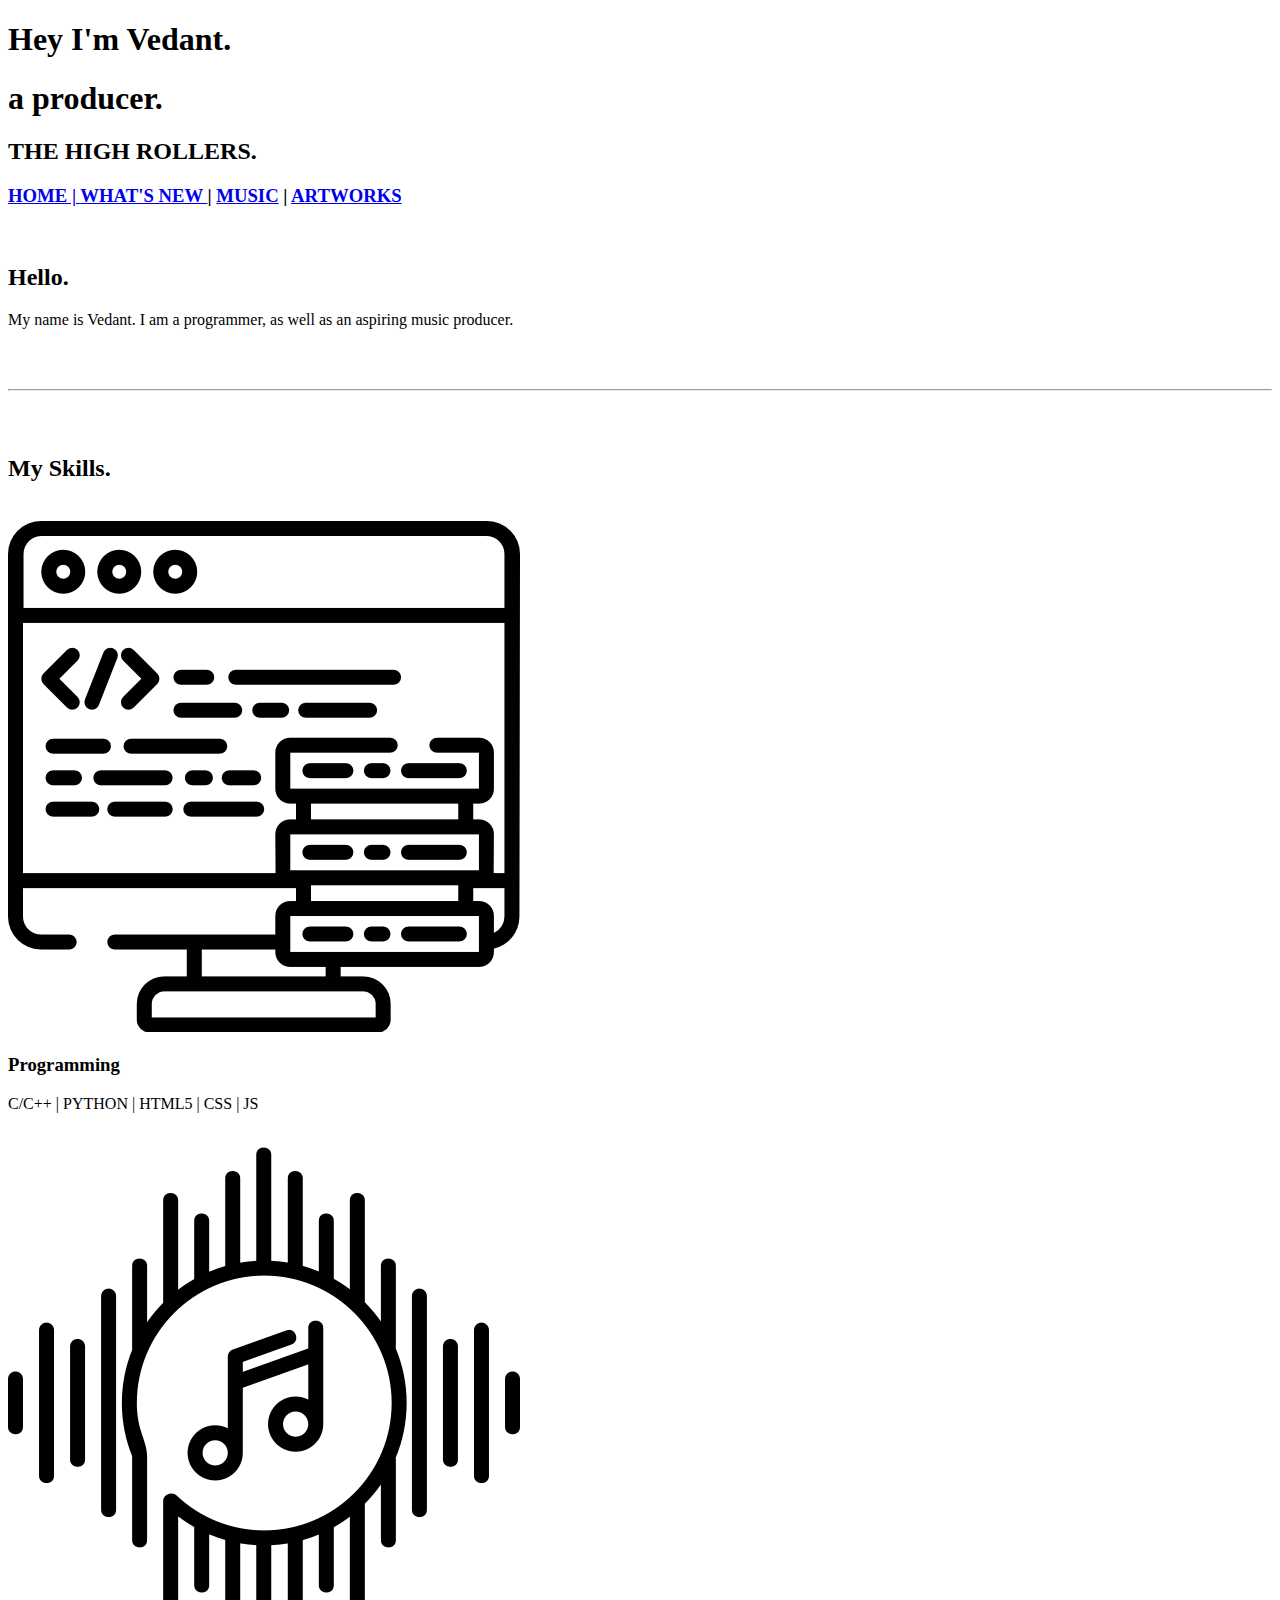
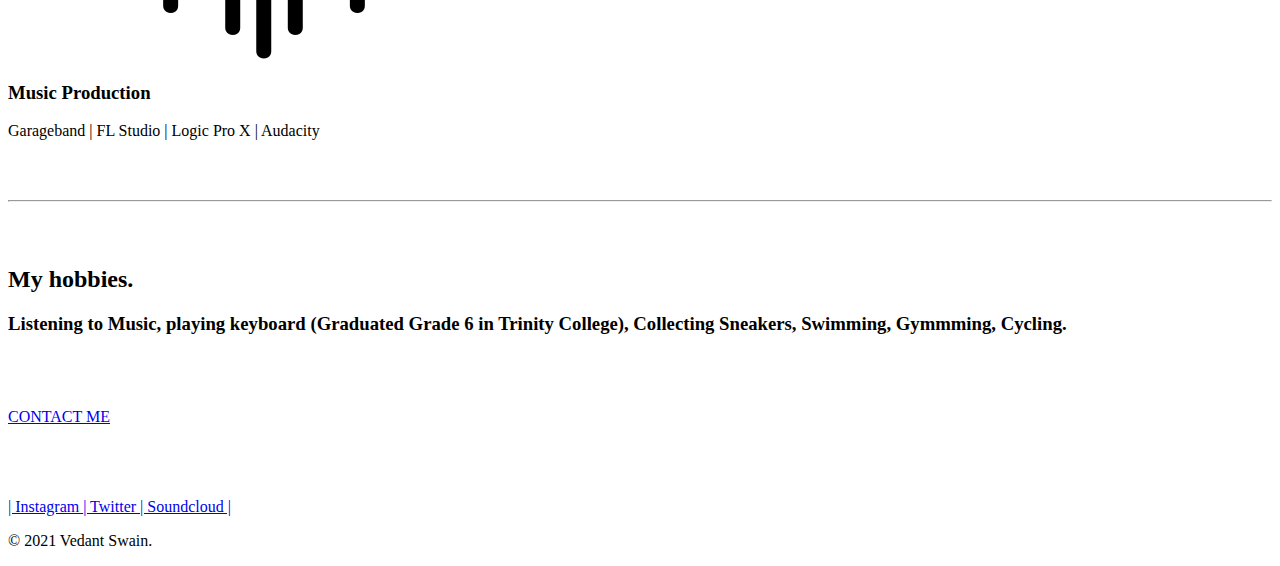
==== index.html @ bf3c6ec9 "Add files via upload" ====
<!DOCTYPE html>
<html lang="en" dir="ltr">

<head>
  <meta charset="utf-8">
  <title>Vedant's Site</title>
  <link rel="stylesheet" href="css/styles.css">
  <link rel="icon" href="favicon.ico">
  <link href="https://fonts.googleapis.com/css2?family=Merriweather:wght@300&family=Montserrat:wght@100&family=Sacramento&display=swap" rel="stylesheet">
  <link href="https://fonts.googleapis.com/css2?family=Press+Start+2P&display=swap" rel="stylesheet">

</head>

<body>



    <div class="boy">

      <h1 class="mate">Hey I'm Vedant.</h1>
      <h1 class="mate">a producer.</h1>

    </div>
    <div class="topper2">
      <h2 class="high">THE HIGH ROLLERS.</h2>
      <h3 class="higher"><a href="index.html">HOME | </a><a href="whatsnew.html">WHAT'S NEW </a>| <a href="music.html">MUSIC</a> | <a href="artworks.html">ARTWORKS</a> </h3>

    </div>
  <div class="middle-container">
    <div class="profile">
      <img src="" alt="">

      <h2>Hello.</h2>
      <p>My name is Vedant. I am a programmer, as well as an aspiring music producer.</p>
    </div>
    <br>
    <br>

    <hr>
    <br>
    <br>
    <div class="skills">
      <h2>My Skills.</h2>
      <br>
      <div class="skill-row">
        <img class="comp" src="images\data.png" alt="">
        <br>
        <h3>Programming</h3>
        <p> C/C++ | PYTHON | HTML5 | CSS | JS </p>
      </div>
      <br>
      <div class="skill-row">
        <img class="comp" src="images\music.png" alt="">
        <br>
        <h3>Music Production</h3>
        <p> Garageband | FL Studio | Logic Pro X | Audacity </p>
      </div>
      <br>
      <br>

    <hr>
    <br>
    <br>
    <div class="contact-me">
      <h2>My hobbies.</h2>
      <h3>Listening to Music, playing keyboard (Graduated Grade 6 in Trinity College), Collecting Sneakers, Swimming, Gymmming, Cycling.</h3>
      <h3></h3>
      <br><br><br>
      <a class="btn" href="mailto:vedantswain911@email.com">CONTACT ME</a>
    </div>
  </div>

  <br>
  <br>
  <br>
  <br>



  <div class="bottom-container">
    <a class="footer-link" href="https://www.instagram.com/trashcodagama/">| Instagram </a>
    <a class="footer-link" href="https://twitter.com/trashcodagama">| Twitter </a>
    <a class="footer-link" href="https://soundcloud.com/v-s-313606495">| Soundcloud |</a>
    <p>© 2021 Vedant Swain.</p>
  </div>




</body>

</html>
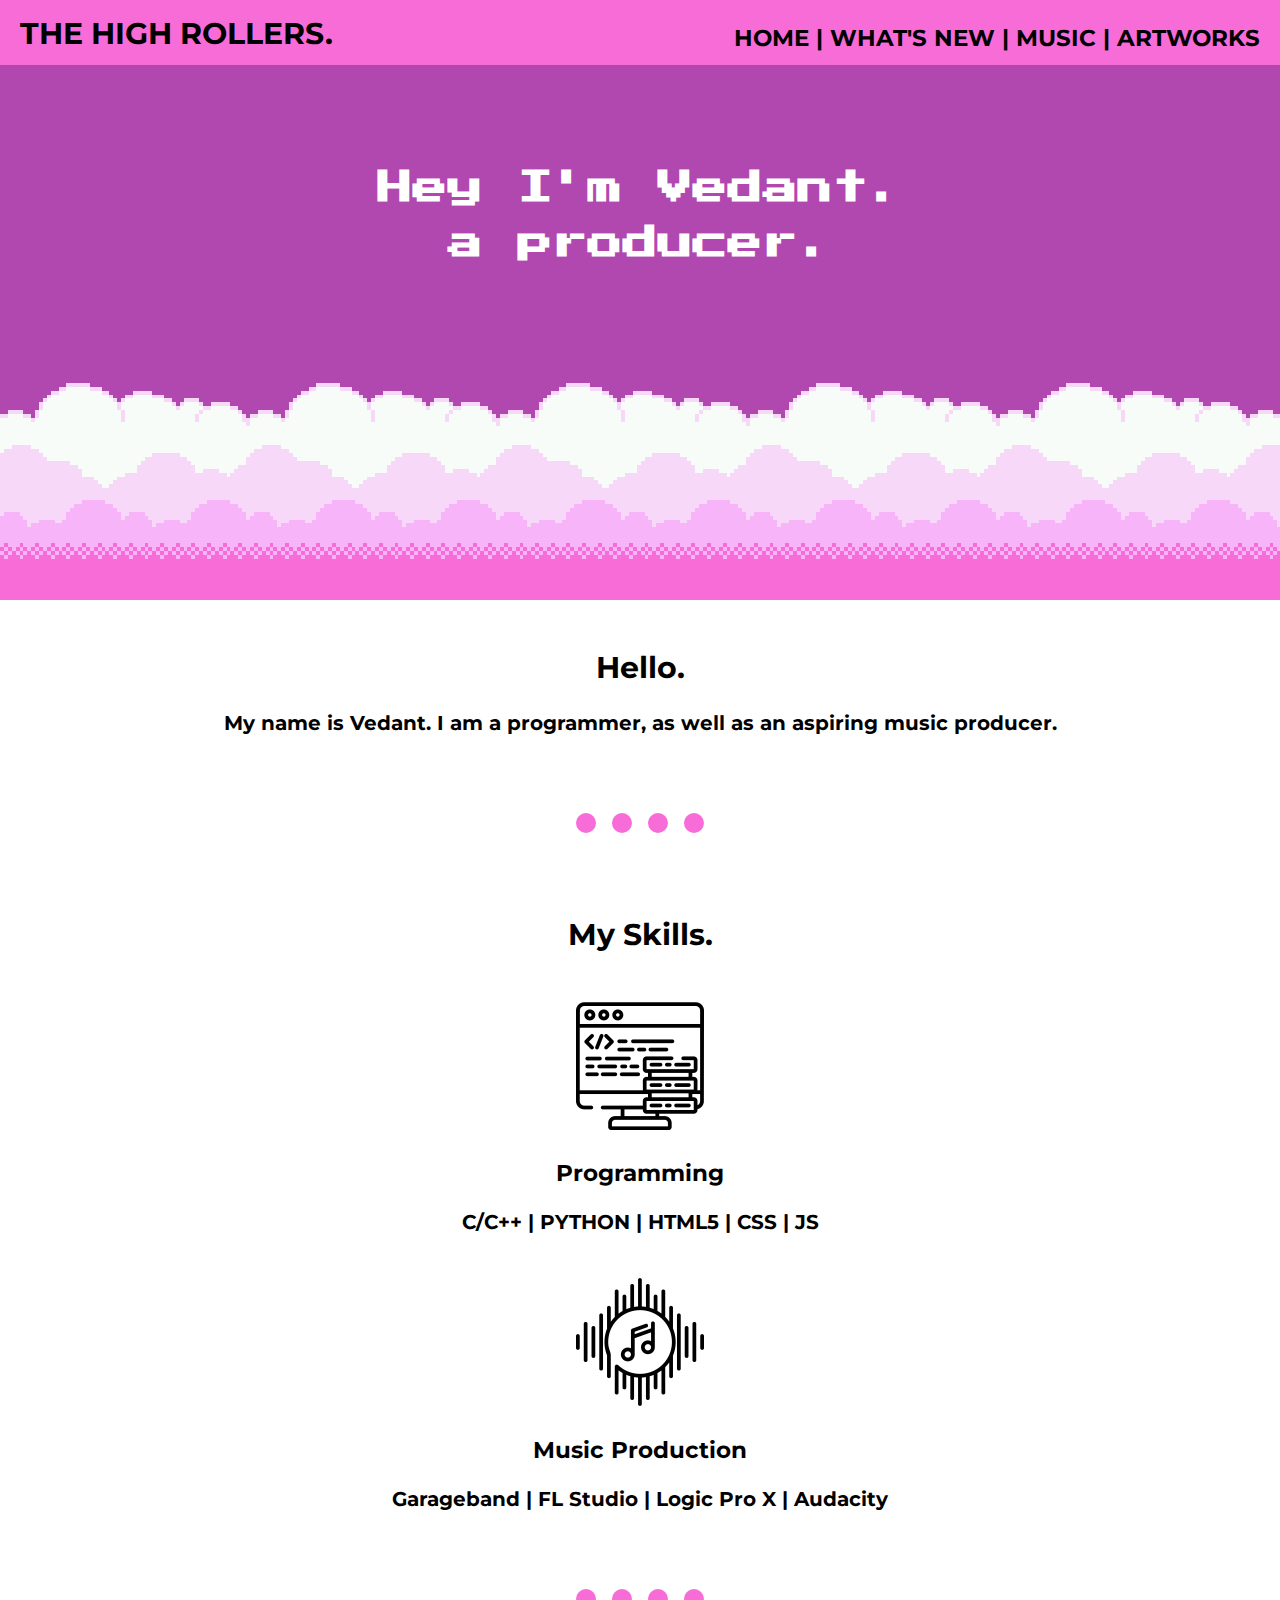
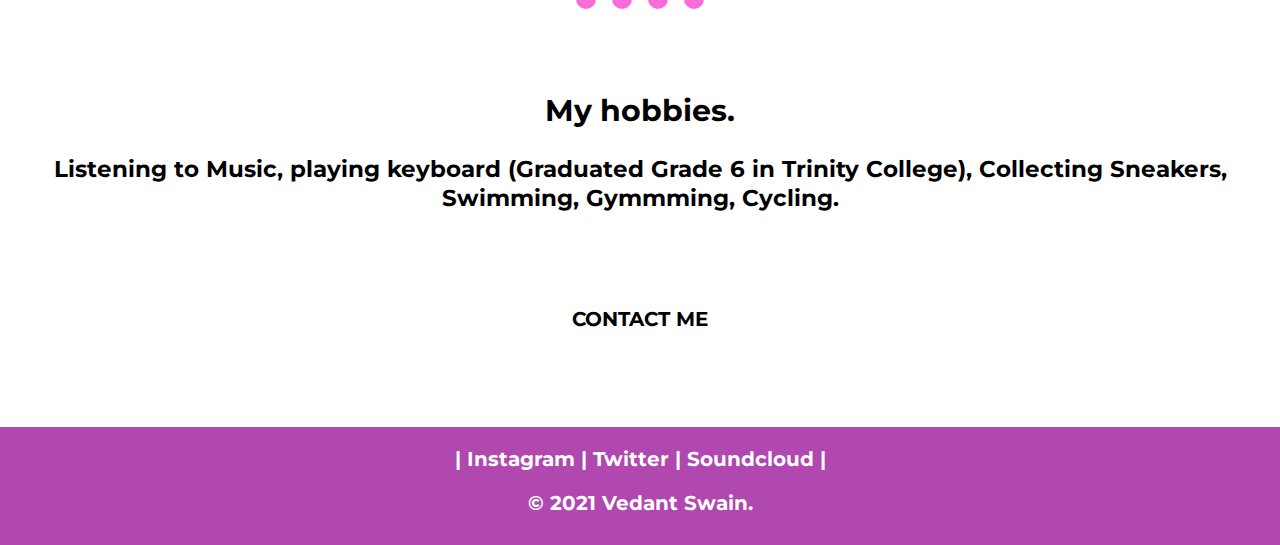
==== commit 0b6413be: "Update index.html" ====
--- a/index.html
+++ b/index.html
@@ -4,7 +4,7 @@
 <head>
   <meta charset="utf-8">
   <title>Vedant's Site</title>
-  <link rel="stylesheet" href="css/styles.css">
+  <link rel="stylesheet" href="CSS/styles.css">
   <link rel="icon" href="favicon.ico">
   <link href="https://fonts.googleapis.com/css2?family=Merriweather:wght@300&family=Montserrat:wght@100&family=Sacramento&display=swap" rel="stylesheet">
   <link href="https://fonts.googleapis.com/css2?family=Press+Start+2P&display=swap" rel="stylesheet">
--- a/CSS/styles.css
+++ b/CSS/styles.css
@@ -0,0 +1,193 @@
+h1 {
+  margin: 20px auto;
+  font-size: 50px;
+  font-family: 'Sacramento';
+  color: white;
+}
+hr {
+  border-style: dotted none none;
+  border-color:#f86cd8;
+  border-width: 20px;
+  width: 10%;
+
+}
+
+
+body {
+  background-color:white;
+  margin: 0;
+  text-align: center;
+  font-family: 'Montserrat';
+  font-size: 20px;
+  font-weight: bold;
+
+
+}
+.bro{
+  background-color: #b048b0;
+  background-image: url("pokemon.png");
+  padding-top:150px;
+  color:white;
+}
+
+.topper2{
+  background-color: #f86cd8;
+  position:fixed;
+  text-align: left;
+  height:50px;
+  padding-top:15px;
+  padding-left: 20px;
+  top:0;
+  width: 100%;
+  color:black;
+}
+
+.boy{
+  background-color: #BC6FF1;
+  padding-top: 150px;
+  height:450px;
+  position: relative;
+  background-image: url("pokemon.png");
+}
+.boy2{
+  background-color: #BC6FF1;
+  padding-top: 75px;
+  height:550px;
+  position: relative;
+  background-image: url("pokemon.png");
+}
+.boy3{
+  background-color: #BC6FF1;
+  padding-top: 75px;
+  height:550px;
+  position: relative;
+  background-image: url("pokemon.png");
+  top:0;
+}
+
+.pog{
+  position: absolute;
+  left: 300px;
+  bottom: 300px;
+
+}
+.lol{
+  position: absolute;
+  top:100px;
+  right:300px;
+
+}
+.producer{
+  font-family: "Sacramento";
+  color: white;
+  font-size:30px;
+  margin-top: 0;
+  margin-left: 20px;
+}
+
+.high{
+  display:inline;
+}
+.higher{
+  display:inline;
+  position:absolute;
+  right:40px;
+  top:0;
+}
+
+.comp{
+  width:10%
+}
+.bottom-container{
+  color:white;
+  margin:0;
+  padding-bottom:10px;
+  padding-top:20px;
+  background-color:#b048b0;
+}
+a {
+  color: black;
+}
+a:hover{
+  color:purple;
+}
+a:link {
+  text-decoration: none;
+}
+
+.footer-link{
+  color:white;
+}
+.news{
+  font-family: 'Press Start 2P', cursive;
+  color:white;
+  font-weight: lighter;
+  font-size: 20px;
+}
+.imagine{
+  width:150px;
+  border: solid white;
+}
+.musik{
+  background-color: #f86cd8;
+}
+.musik1p{
+  text-align: left;
+}
+.topper3{
+  background-color: white;
+  position:fixed;
+  text-align: left;
+  height:50px;
+  padding-top:15px;
+  padding-left: 20px;
+  top:0;
+  width: 100%;
+  color:black;
+}
+.bottom-container2{
+  color:white;
+  margin:0 auto;
+  position: absolute;
+  padding-bottom:10px;
+  padding-top:20px;
+  background-color:#b048b0;
+  left:0;
+  right:0;
+  bottom:0;
+}
+.comp1{
+  border:solid white;
+  width: 400px;
+}
+
+
+img:hover{
+  border-color:hotpink;
+}
+.poke{
+  padding:20px;
+  color:#1b1b1b;
+  font-weight: 10000;
+  font-family: Montserrat;
+}
+
+.pro1{
+  position:absolute;
+  top:80px;
+  left:0;
+  right:0;
+}
+.potluck{
+  border-style: dotted none none;
+  border-color:#b048b0;
+  border-width: 20px;
+  width: 10%;
+
+}
+.mate{
+  font-family: 'Press Start 2P', cursive;
+  color:white;
+  font-size: 35px;
+
+}
